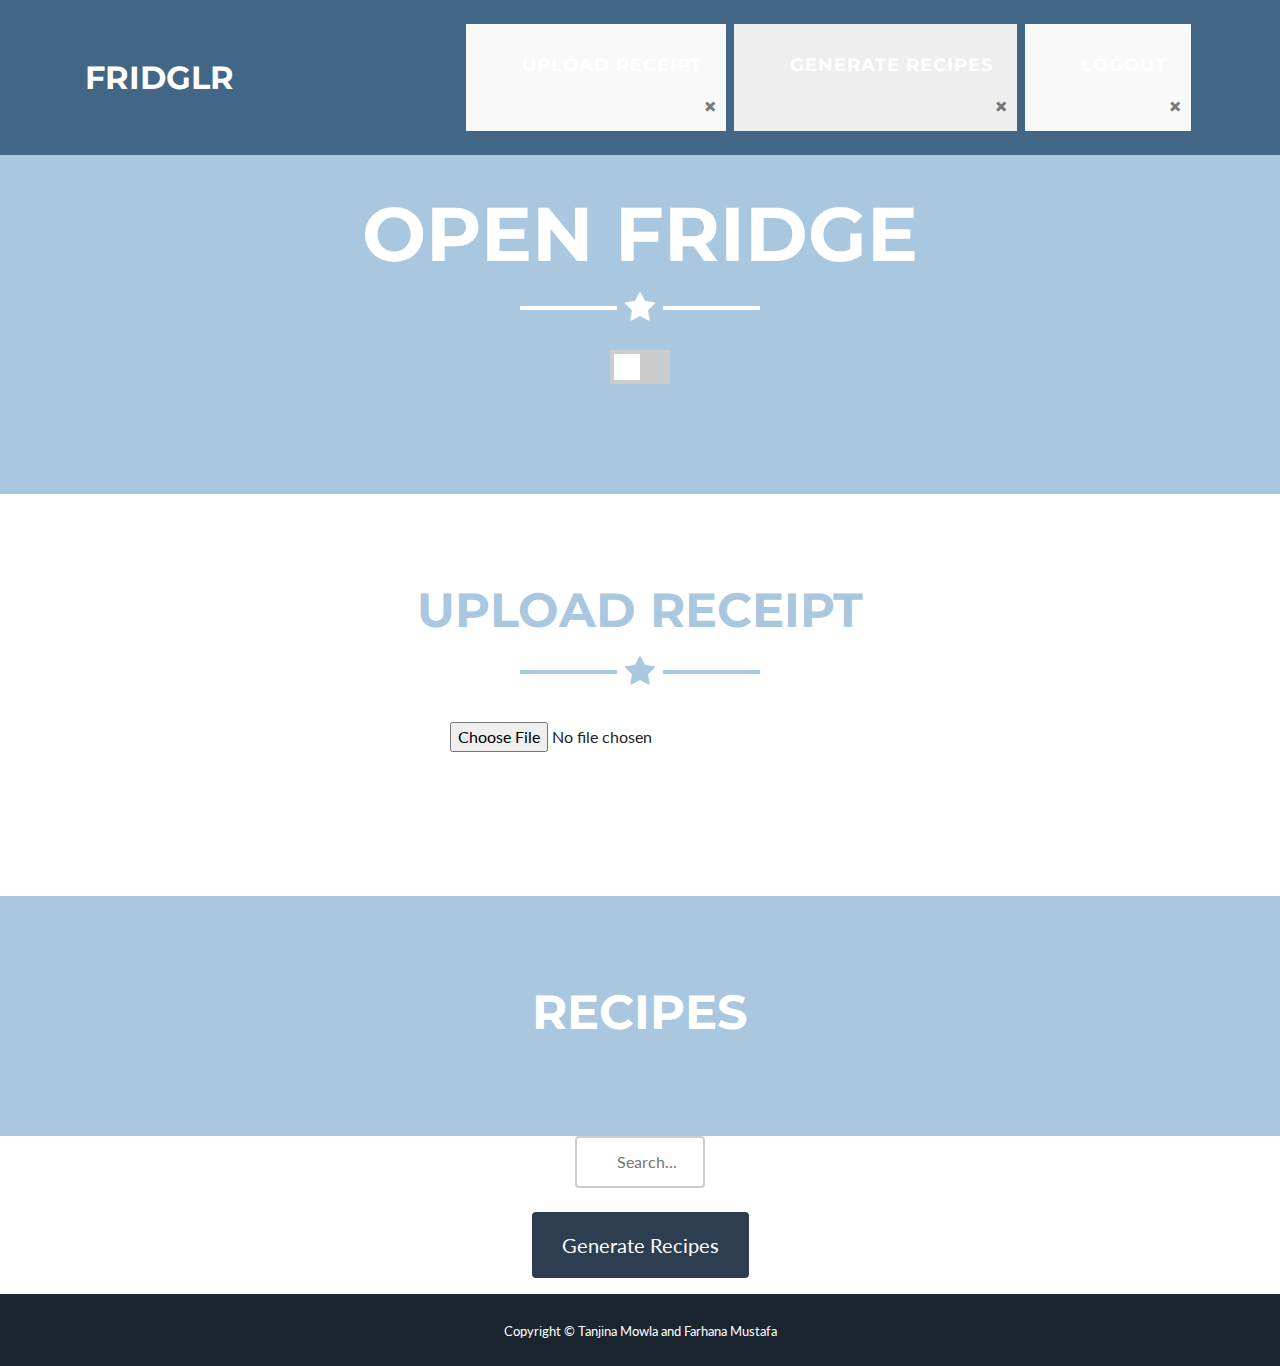
==== dash.html @ d0f1e7e1 "debugging" ====
<!DOCTYPE html>
<html lang="en">

  <head>

    <meta charset="utf-8">
    <meta name="viewport" content="width=device-width, initial-scale=1, shrink-to-fit=no">
    <meta name="description" content="">
    <meta name="author" content="">

    <title>Fridglr</title>
  
    <!-- Bootstrap core CSS -->
    <link href="vendor/bootstrap/css/bootstrap.min.css" rel="stylesheet">

    <!-- Custom fonts for this template -->
    <link href="vendor/font-awesome/css/font-awesome.min.css" rel="stylesheet" type="text/css">
    <link href="https://fonts.googleapis.com/css?family=Montserrat:400,700" rel="stylesheet" type="text/css">
    <link href="https://fonts.googleapis.com/css?family=Lato:400,700,400italic,700italic" rel="stylesheet" type="text/css">

    <!-- Plugin CSS -->
    <link href="vendor/magnific-popup/magnific-popup.css" rel="stylesheet" type="text/css">

    <!-- Custom styles for this template -->
    <link href="css/freelancer.css"     rel="stylesheet">
    <link href="fridge.css"             rel="stylesheet">

  </head>

  <body id="page-top">

    <!-- Navigation -->
    <nav class="navbar navbar-expand-lg bg-secondary fixed-top text-uppercase" id="mainNav">
      <div class="container">
        <a class="navbar-brand js-scroll-trigger" href="#page-top">Fridglr</a>
        <button class="navbar-toggler navbar-toggler-right text-uppercase bg-primary text-white rounded" type="button" data-toggle="collapse" data-target="#navbarResponsive" aria-controls="navbarResponsive" aria-expanded="false" aria-label="Toggle navigation">
          Menu
          <i class="fa fa-bars"></i>
        </button>
        <div class="collapse navbar-collapse" id="navbarResponsive">
          <ul class="navbar-nav ml-auto">
            <li class="nav-item mx-0 mx-lg-1">
              <a class="nav-link py-3 px-0 px-lg-3 rounded js-scroll-trigger" href="#portfolio">Upload Receipt</a>
            </li>
            <li class="nav-item mx-0 mx-lg-1">
              <a class="nav-link py-3 px-0 px-lg-3 rounded js-scroll-trigger" href="#about">Generate Recipes</a>
            </li>
            <li class="nav-item mx-0 mx-lg-1">
              <a class="nav-link py-3 px-0 px-lg-3 rounded js-scroll-trigger" href=index.html>Logout</a>
            </li>
          </ul>
        </div>
      </div>
    </nav>

    <!-- Fridge -->
    <header class="masthead bg-primary text-white text-center">
      <div class="container">
        <!--<img class="img-fluid mb-5 d-block mx-auto" src="img/profile.png" alt="">
        <h1 class="text-uppercase mb-0">Start Bootstrap</h1>
        <hr class="star-light">
        <h2 class="font-weight-light mb-0">Web Developer - Graphic Artist - User Experience Designer</h2>-->
          
      <h1 class="text-uppercase mb-0">Open Fridge</h1>
        <hr class="star-light"> 
          
      <div id="mySidenav" class="sidenav">
        <a href="javascript:void(0)" class="closebtn" onclick="closeNav()">&times;</a>
          <div id="myDIV" class="header">
            <h2 style="margin:5px">Add Items</h2>
              <input type="text" id="myInputa" placeholder="Items">
                <span onclick="newElement()" class="addBtn">Add</span>
          </div>

<ul id="myUL">
  <li>Chicken</li>
  <li class="checked">Milk</li>
  <li>Bread</li>
  <li>Eggs</li>
  <li>Tomatoes</li>
  <li>Mushrooms</li>
</ul>

<script>
// Create a "close" button and append it to each list item
var myNodelist = document.getElementsByTagName("LI");
var i;
for (i = 0; i < myNodelist.length; i++) {
  var span = document.createElement("SPAN");
  var txt = document.createTextNode("\u00D7");
  span.className = "close";
  span.appendChild(txt);
  myNodelist[i].appendChild(span);
}

// Click on a close button to hide the current list item
var close = document.getElementsByClassName("closea");
var i;
for (i = 0; i < close.length; i++) {
  close[i].onclick = function() {
    var div = this.parentElement;
    div.style.display = "none";
  }
}

// Add a "checked" symbol when clicking on a list item
var list = document.querySelector('ul');
list.addEventListener('click', function(ev) {
  if (ev.target.tagName === 'LI') {
    ev.target.classList.toggle('checked');
  }
}, false);

// Create a new list item when clicking on the "Add" button
function newElement() {
  var li = document.createElement("li");
  var inputValue = document.getElementById("myInput").value;
  var t = document.createTextNode(inputValue);
  li.appendChild(t);
  if (inputValue === '') {
    alert("You must write something!");
  } else {
    document.getElementById("myUL").appendChild(li);
  }
  document.getElementById("myInput").value = "";

  var span = document.createElement("SPAN");
  var txt = document.createTextNode("\u00D7");
  span.className = "closea";
  span.appendChild(txt);
  li.appendChild(span);

  for (i = 0; i < close.length; i++) {
    close[i].onclick = function() {
      var div = this.parentElement;
      div.style.display = "none";
    }
  }
}
</script>

</div>
<!--<span style="font-size:30px;cursor:pointer" onclick="openNav()">&#9776; Open Fridge</span>
<br><span style="font-size:30px;cursor:pointer" onclick="closeNav()"> Close Fridge</span>-->
          
  <label class="switch">
    <input type="checkbox">
    <span class="slider" onclick="openNav()"></span>
  </label>
          
  <script>
    function openNav() {
      document.getElementById("mySidenav").style.width = "250px";
    }

    function closeNav() {
      document.getElementById("mySidenav").style.width = "0";
    }
          
    function myFunction() {
      var x = document.getElementById("mySidenav");
      if (x.style.display === "none") {
        document.getElementById("mySidenav").style.width = "250px";
      } else {
        document.getElementById("mySidenav").style.width = "0";
      }
    }
  </script>

          
          
      </div>   
    </header>

    <!--Add Items-->
    <section class="portfolio" id="portfolio">
      <div class="container">
        <h2 class="text-center text-uppercase text-secondary mb-0">Upload Receipt</h2>
        <hr class="star-dark mb-5">
        <div class="row">
          <div class="col-md-6 col-lg-4">
            <a class="portfolio-item d-block mx-auto" href="#portfolio-modal-1">
              <div class="portfolio-item-caption d-flex position-absolute h-100 w-100">
                <div class="portfolio-item-caption-content my-auto w-100 text-center text-white">
                  <i class="fa fa-search-plus fa-3x"></i>
                </div>
              </div>
              <img class="img-fluid" src="img/portfolio/cabin.png" alt="">
            </a>
          </div>
        
       <div class="upload-container">
      <input id="upload" class="upload" name="upload" type="file" accept="image/gif, image/jpeg, image/png" aria-labelledby="upload-help" />
    </div>
    
          <div class="col-md-6 col-lg-4">
            <a class="portfolio-item d-block mx-auto" href="#portfolio-modal-2">
              <div class="portfolio-item-caption d-flex position-absolute h-100 w-100">
                <div class="portfolio-item-caption-content my-auto w-100 text-center text-white">
                  <i class="fa fa-search-plus fa-3x"></i>
                </div>
              </div>
              <img class="img-fluid" src="img/portfolio/cake.png" alt="">
            </a>
          </div>
          <div class="col-md-6 col-lg-4">
            <a class="portfolio-item d-block mx-auto" href="#portfolio-modal-3">
              <div class="portfolio-item-caption d-flex position-absolute h-100 w-100">
                <div class="portfolio-item-caption-content my-auto w-100 text-center text-white">
                  <i class="fa fa-search-plus fa-3x"></i>
                </div>
              </div>
              <img class="img-fluid" src="img/portfolio/circus.png" alt="">
            </a>
          </div>
          <div class="col-md-6 col-lg-4">
            <a class="portfolio-item d-block mx-auto" href="#portfolio-modal-4">
              <div class="portfolio-item-caption d-flex position-absolute h-100 w-100">
                <div class="portfolio-item-caption-content my-auto w-100 text-center text-white">
                  <i class="fa fa-search-plus fa-3x"></i>
                </div>
              </div>
              <img class="img-fluid" src="img/portfolio/game.png" alt="">
            </a>
          </div>
          <div class="col-md-6 col-lg-4">
            <a class="portfolio-item d-block mx-auto" href="#portfolio-modal-5">
              <div class="portfolio-item-caption d-flex position-absolute h-100 w-100">
                <div class="portfolio-item-caption-content my-auto w-100 text-center text-white">
                  <i class="fa fa-search-plus fa-3x"></i>
                </div>
              </div>
              <img class="img-fluid" src="img/portfolio/safe.png" alt="">
            </a>
          </div>
          <div class="col-md-6 col-lg-4">
            <a class="portfolio-item d-block mx-auto" href="#portfolio-modal-6">
              <div class="portfolio-item-caption d-flex position-absolute h-100 w-100">
                <div class="portfolio-item-caption-content my-auto w-100 text-center text-white">
                  <i class="fa fa-search-plus fa-3x"></i>
                </div>
              </div>
              <img class="img-fluid" src="img/portfolio/submarine.png" alt="">
            </a>
          </div>
        </div>
      </div>
        
    </section>

    <!-- Recipe -->
    <section class="bg-primary text-white mb-0" id="about">
      <div class="container">
        <h2 class="text-center text-uppercase text-white">Recipes</h2>
    </section>
     
    <style>      
    input[type=text] {
    width: 130px;
    box-sizing: border-box;
    border: 2px solid #ccc;
    border-radius: 4px;
    font-size: 16px;
    background-color: white;
    background-image: url('searchicon.png');
    background-position: 10px 10px;
    background-repeat: no-repeat;
    padding: 12px 20px 12px 40px;
    -webkit-transition: width 0.4s ease-in-out;
    transition: width 0.4s ease-in-out;
    }

    input[type=text]:focus {
      width: 100%;
    }
    </style>

<body>
    <form> 
        <center>
            <input type="text" name="search" placeholder="Search...">
        </center>
    </form>
    
    <div class="form-group">
        <br><center><button type="submit" class="btn btn-secondary btn-xl" href="/myfridge.html">Generate Recipes</button></center>
    </div>

</body>
    
    <div class="copyright py-4 text-center text-white">
      <div class="container">
        <small>Copyright &copy; Tanjina Mowla and Farhana Mustafa</small>
      </div>
    </div>

    <!-- Scroll to Top Button (Only visible on small and extra-small screen sizes) -->
    <div class="scroll-to-top d-lg-none position-fixed ">
      <a class="js-scroll-trigger d-block text-center text-white rounded" href="#page-top">
        <i class="fa fa-chevron-up"></i>
      </a>
    </div>


    <!-- Bootstrap core JavaScript -->
    <script src="vendor/jquery/jquery.min.js"></script>
    <script src="vendor/bootstrap/js/bootstrap.bundle.min.js"></script>

    <!-- Plugin JavaScript -->
    <script src="vendor/jquery-easing/jquery.easing.min.js"></script>
    <script src="vendor/magnific-popup/jquery.magnific-popup.min.js"></script>

    <!-- Contact Form JavaScript -->
    <script src="js/jqBootstrapValidation.js"></script>
    <script src="js/contact_me.js"></script>

    <!-- Custom scripts for this template -->
    <script src="js/freelancer.min.js"></script>

  </body>

</html>
---- css/freelancer.css ----
/*!
 * Start Bootstrap - Freelancer v4.0.0-beta.2 (https://startbootstrap.com/template-overviews/freelancer)
 * Copyright 2013-2017 Start Bootstrap
 * Licensed under MIT (https://github.com/BlackrockDigital/startbootstrap-freelancer/blob/master/LICENSE)
 */
body {
  font-family: 'Lato'; }

h1,
h2,
h3,
h4,
h5,
h6 {
  font-weight: 700;
  font-family: 'Montserrat'; }

hr.star-light,
hr.star-dark {
  max-width: 15rem;
  padding: 0;
  text-align: center;
  border: none;
  border-top: solid 0.25rem;
  margin-top: 2.5rem;
  margin-bottom: 2.5rem; }

hr.star-light:after,
hr.star-dark:after {
  position: relative;
  top: -.8em;
  display: inline-block;
  padding: 0 0.25em;
  content: '\f005';
  font-family: FontAwesome;
  font-size: 2em; }

hr.star-light {
  border-color: #fff; }

hr.star-light:after {
  color: #fff;
  background-color: #A9C7DF; }

hr.star-dark {
  border-color: #A9C7DF; }

hr.star-dark:after {
  color: #A9C7DF;
  background-color: white; }

section {
  padding: 6rem 0; }
  section h2 {
    font-size: 2.25rem;
    line-height: 2rem; }
  @media (min-width: 992px) {
    section h2 {
      font-size: 3rem;
      line-height: 2.5rem; } }

.btn-xl {
  padding: 1rem 1.75rem;
  font-size: 1.25rem; }

.btn-social {
  width: 3.25rem;
  height: 3.25rem;
  font-size: 1.25rem;
  line-height: 2rem; }

.scroll-to-top {
  z-index: 1042;
  right: 1rem;
  bottom: 1rem;
  display: none; }
  .scroll-to-top a {
    width: 3.5rem;
    height: 3.5rem;
    background-color: #A9C7DF;
    line-height: 3.1rem; }

#mainNav {
  padding-top: 1rem;
  padding-bottom: 1rem;
  font-weight: 700;
  font-family: 'Montserrat'; }
  #mainNav .navbar-brand {
    color: #fff; }
  #mainNav .navbar-nav {
    margin-top: 1rem;
    letter-spacing: 0.0625rem; }
    #mainNav .navbar-nav li.nav-item a.nav-link {
      color: #fff; }
      #mainNav .navbar-nav li.nav-item a.nav-link:hover {
        color: #A9C7DF; }
      #mainNav .navbar-nav li.nav-item a.nav-link:active, #mainNav .navbar-nav li.nav-item a.nav-link:focus {
        color: #fff; }
      #mainNav .navbar-nav li.nav-item a.nav-link.active {
        color: #E5E8E2; }
  #mainNav .navbar-toggler {
    font-size: 80%;
    padding: 0.8rem; }

@media (min-width: 992px) {
  #mainNav {
    padding-top: 1.5rem;
    padding-bottom: 1.5rem;
    -webkit-transition: padding-top 0.3s, padding-bottom 0.3s;
    -moz-transition: padding-top 0.3s, padding-bottom 0.3s;
    transition: padding-top 0.3s, padding-bottom 0.3s; }
    #mainNav .navbar-brand {
      font-size: 2em;
      -webkit-transition: font-size 0.3s;
      -moz-transition: font-size 0.3s;
      transition: font-size 0.3s; }
    #mainNav .navbar-nav {
      margin-top: 0; }
    #mainNav .navbar-nav > li.nav-item > a.nav-link.active {
      color: #fff;
      background: #A9C7DF; }
      #mainNav .navbar-nav > li.nav-item > a.nav-link.active:active, #mainNav .navbar-nav > li.nav-item > a.nav-link.active:focus, #mainNav .navbar-nav > li.nav-item > a.nav-link.active:hover {
        color: #fff;
        background: #A9C7DF; }
  #mainNav.navbar-shrink {
    padding-top: 0.5rem;
    padding-bottom: 0.5rem; }
    #mainNav.navbar-shrink .navbar-brand {
      font-size: 1.5em; } }

header.masthead {
  padding-top: calc(6rem + 72px);
  padding-bottom: 6rem; }
  header.masthead h1 {
    font-size: 3rem;
    line-height: 3rem; }
  header.masthead h2 {
    font-size: 1.3rem;
    font-family: 'Lato'; }

@media (min-width: 992px) {
  header.masthead {
    padding-top: calc(6rem + 106px);
    padding-bottom: 6rem; }
    header.masthead h1 {
      font-size: 4.75em;
      line-height: 4rem; }
    header.masthead h2 {
      font-size: 1.75em; } }

.floating-label-form-group {
  position: relative;
  border-bottom: 1px solid #e9ecef; }
  .floating-label-form-group input,
  .floating-label-form-group textarea {
    font-size: 1.5em;
    position: relative;
    z-index: 1;
    padding-right: 0;
    padding-left: 0;
    resize: none;
    border: none;
    border-radius: 0;
    background: none;
    box-shadow: none !important; }
  .floating-label-form-group label {
    font-size: 0.85em;
    line-height: 1.764705882em;
    position: relative;
    z-index: 0;
    top: 2em;
    display: block;
    margin: 0;
    -webkit-transition: top 0.3s ease, opacity 0.3s ease;
    -moz-transition: top 0.3s ease, opacity 0.3s ease;
    -ms-transition: top 0.3s ease, opacity 0.3s ease;
    transition: top 0.3s ease, opacity 0.3s ease;
    vertical-align: middle;
    vertical-align: baseline;
    opacity: 0; }
  .floating-label-form-group:not(:first-child) {
    padding-left: 14px;
    border-left: 1px solid #e9ecef; }

.floating-label-form-group-with-value label {
  top: 0;
  opacity: 1; }

.floating-label-form-group-with-focus label {
  color: #A9C7DF; }

form .row:first-child .floating-label-form-group {
  border-top: 1px solid #e9ecef; }

.footer {
  padding-top: 5rem;
  padding-bottom: 5rem;
  background-color: #416686;
  color: #fff; }

.copyright {
  background-color: #1a252f; }

a {
  color: #A9C7DF; }
  a:focus, a:hover, a:active {
    color: #A9C7DF; }

.btn {
  border-width: 2px; }

.bg-primary {
  background-color: #A9C7DF !important; }

.bg-secondary {
  background-color: #416686 !important; }

.text-primary {
  color: #A9C7DF !important; }

.text-secondary {
  color: #A9C7DF !important; }

.btn-primary {
  background-color: #A9C7DF;
  border-color: #A9C7DF; }
  .btn-primary:hover, .btn-primary:focus, .btn-primary:active {
    background-color: rgb(145, 188, 221);
    border-color: rgb(145, 188, 221) }

.btn-secondary {
  background-color: #2C3E50;
  border-color: #2C3E50; }
  .btn-secondary:hover, .btn-secondary:focus, .btn-secondary:active {
    background-color: #1a252f;
    border-color: #1a252f; }
---- fridge.css ----
body {
    font-family: "Lato", sans-serif;
    margin: 0;
    min-width: 25px;
}

.sidenav {
    height: 100%;
    width: 0;
    position: fixed;
    z-index: 1;
    top: 0;
    left: 0;
    background-color: #111;
    overflow-x: hidden;
    transition: 0.5s;
    padding-top: 60px;
}

.sidenav a {
    padding: 8px 8px 8px 32px;
    text-decoration: none;
    font-size: 25px;
    color: #818181;
    display: block;
    transition: 0.3s;
}

.sidenav a:hover {
    color: #f1f1f1;
}

.sidenav .closebtn {
    position: absolute;
    top: 0;
    right: 25px;
    font-size: 36px;
    margin-left: 50px;
}

@media screen and (max-height: 450px) {
  .sidenav {padding-top: 15px;}
  .sidenav a {font-size: 18px;}
}


.switch {
  position: relative;
  display: inline-block;
  width: 60px;
  height: 34px;
}

.switch input {display:none;}

.slider {
  position: absolute;
  cursor: pointer;
  top: 0;
  left: 0;
  right: 0;
  bottom: 0;
  background-color: #ccc;
  -webkit-transition: .4s;
  transition: .4s;
}

.slider:before {
  position: absolute;
  content: "";
  height: 26px;
  width: 26px;
  left: 4px;
  bottom: 4px;
  background-color: white;
  -webkit-transition: .4s;
  transition: .4s;
}

input:checked + .slider {
  background-color: #2196F3;
}

input:focus + .slider {
  box-shadow: 0 0 1px #2196F3;
}

input:checked + .slider:before {
  -webkit-transform: translateX(26px);
  -ms-transform: translateX(26px);
  transform: translateX(26px);
}



/* Include the padding and border in an element's total width and height */
* {
  box-sizing: border-box;
}

/* Remove margins and padding from the list */
ul {
  margin: 0;
  padding: 0;
}

/* Style the list items */
ul li {
  cursor: pointer;
  position: relative;
  padding: 12px 8px 12px 40px;
  list-style-type: none;
  background: #eee;
  font-size: 18px;
  transition: 0.2s;
  
  /* make the list items unselectable */
  -webkit-user-select: none;
  -moz-user-select: none;
  -ms-user-select: none;
  user-select: none;
}

/* Set all odd list items to a different color (zebra-stripes) */
ul li:nth-child(odd) {
  background: #f9f9f9;
}

/* Darker background-color on hover */
ul li:hover {
  background: #ddd;
}

/* When clicked on, add a background color and strike out text */
ul li.checked {
  background: #888;
  color: #fff;
  text-decoration: line-through;
}


/* Style the close button */
.closea {
  position: absolute;
  right: 0;
  top: 0;
  padding: 12px 16px 12px 16px;
}

.closea:hover {
  background-color: #f44336;
  color: white;
}

/* Style the header */
.header {
  background-color: #f44336;
  padding: 30px 40px;
  color: white;
  text-align: center;
}

/* Clear floats after the header */
.header:after {
  content: "";
  display: table;
  clear: both;
}

/* Style the input */
inputa {
  border: none;
  width: 75%;
  padding: 10px;
  float: left;
  font-size: 16px;
}

/* Style the "Add" button */
.addBtn {
  padding: 10px;
  width: 25%;
  background: #d9d9d9;
  color: #555;
  float: left;
  text-align: center;
  font-size: 16px;
  cursor: pointer;
  transition: 0.3s;
}

.addBtn:hover {
  background-color: #bbb;
}
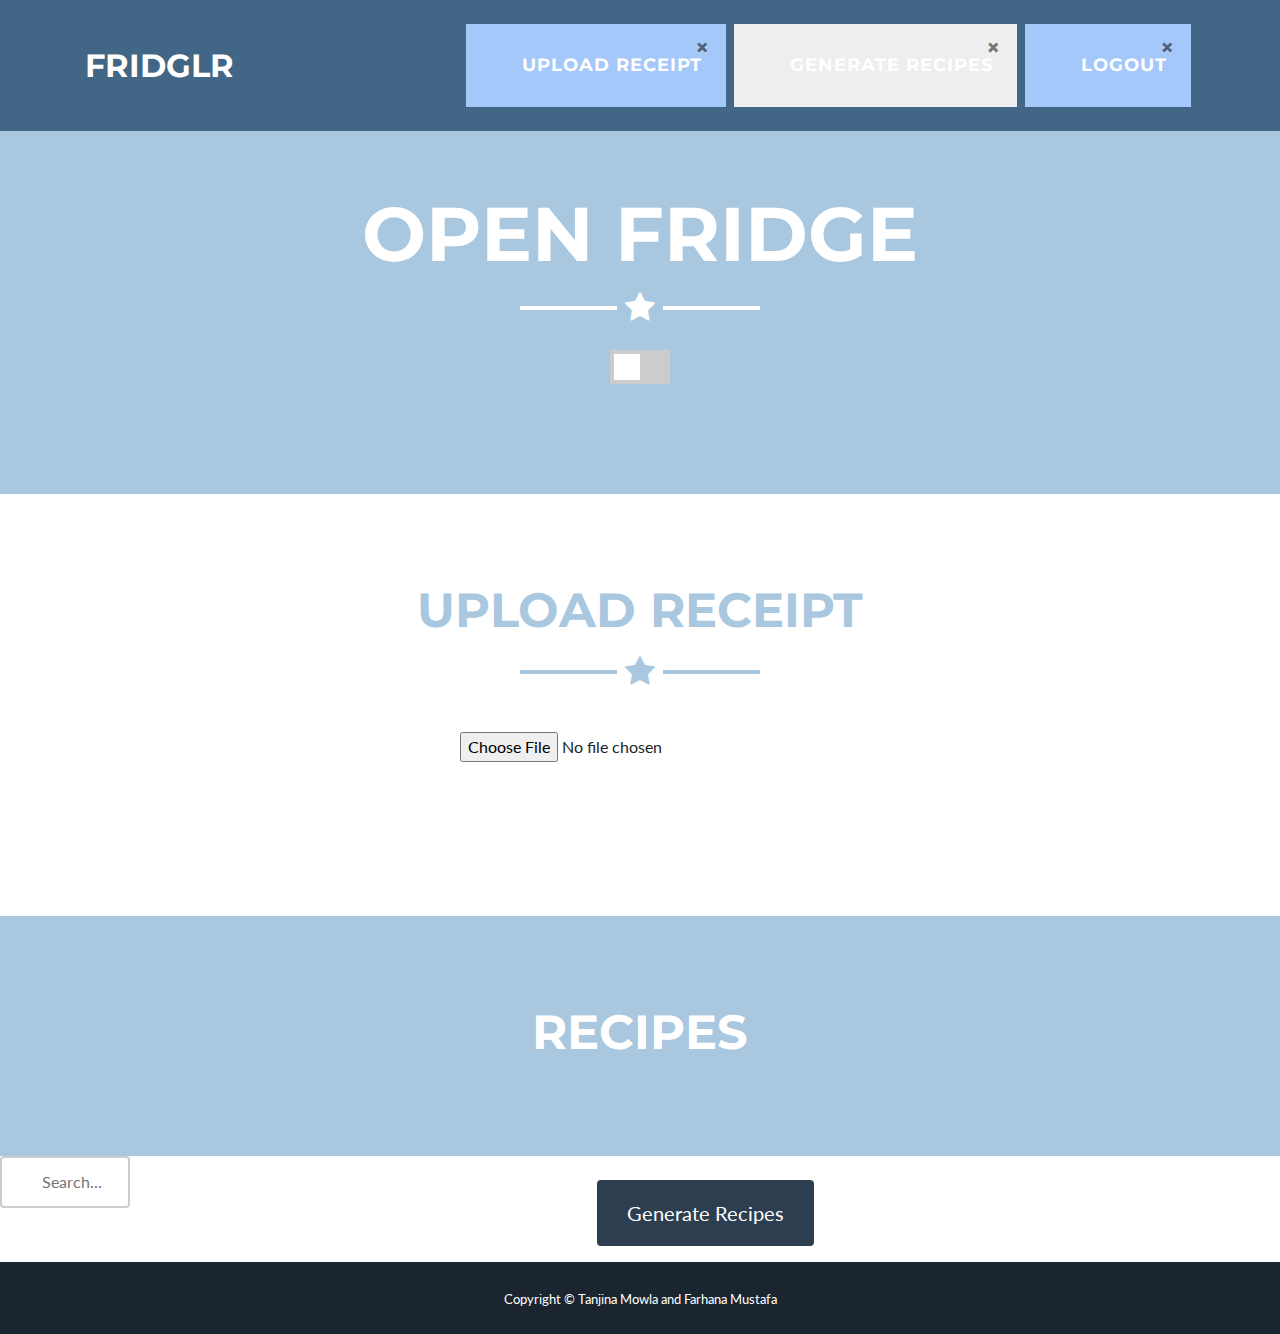
==== commit 84a24c4b: "debugging" ====
--- a/dash.html
+++ b/dash.html
@@ -53,24 +53,23 @@
       </div>
     </nav>
 
-    <!-- Fridge -->
+   
+      
+      
+      <!-- Code for Fridge/ hidden menu -->
     <header class="masthead bg-primary text-white text-center">
-      <div class="container">
-        <!--<img class="img-fluid mb-5 d-block mx-auto" src="img/profile.png" alt="">
-        <h1 class="text-uppercase mb-0">Start Bootstrap</h1>
-        <hr class="star-light">
-        <h2 class="font-weight-light mb-0">Web Developer - Graphic Artist - User Experience Designer</h2>-->
-          
+      <div class="container">          
       <h1 class="text-uppercase mb-0">Open Fridge</h1>
         <hr class="star-light"> 
           
       <div id="mySidenav" class="sidenav">
-        <a href="javascript:void(0)" class="closebtn" onclick="closeNav()">&times;</a>
+        <!-- <a href="javascript:void(0)" class="closebtn" onclick="closeNav()">&times;</a> -->
           <div id="myDIV" class="header">
             <h2 style="margin:5px">Add Items</h2>
-              <input type="text" id="myInputa" placeholder="Items">
+              <input type="text" id="myInput" placeholder="Items">
                 <span onclick="newElement()" class="addBtn">Add</span>
           </div>
+      
 
 <ul id="myUL">
   <li>Chicken</li>
@@ -81,6 +80,9 @@
   <li>Mushrooms</li>
 </ul>
 
+
+<!--Javascript for fridge-->
+          
 <script>
 // Create a "close" button and append it to each list item
 var myNodelist = document.getElementsByTagName("LI");
@@ -94,7 +96,7 @@
 }
 
 // Click on a close button to hide the current list item
-var close = document.getElementsByClassName("closea");
+var close = document.getElementsByClassName("close");
 var i;
 for (i = 0; i < close.length; i++) {
   close[i].onclick = function() {
@@ -104,12 +106,12 @@
 }
 
 // Add a "checked" symbol when clicking on a list item
-var list = document.querySelector('ul');
-list.addEventListener('click', function(ev) {
-  if (ev.target.tagName === 'LI') {
-    ev.target.classList.toggle('checked');
-  }
-}, false);
+// var list = document.querySelector('ul');
+// list.addEventListener('click', function(ev) {
+//   if (ev.target.tagName === 'LI') {
+//     ev.target.classList.toggle('checked');
+//   }
+// }, false);
 
 // Create a new list item when clicking on the "Add" button
 function newElement() {
@@ -126,7 +128,7 @@
 
   var span = document.createElement("SPAN");
   var txt = document.createTextNode("\u00D7");
-  span.className = "closea";
+  span.className = "close";
   span.appendChild(txt);
   li.appendChild(span);
 
@@ -143,14 +145,31 @@
 <!--<span style="font-size:30px;cursor:pointer" onclick="openNav()">&#9776; Open Fridge</span>
 <br><span style="font-size:30px;cursor:pointer" onclick="closeNav()"> Close Fridge</span>-->
           
-  <label class="switch">
+ 
+          
+<!--toggle button & opens fridge-->
+          
+<label class="switch">
     <input type="checkbox">
     <span class="slider" onclick="openNav()"></span>
-  </label>
-          
-  <script>
+</label>
+          
+
+<!-- Attempted Javascript to make toggle button work-->          
+<script>
+  var first_click = true;
     function openNav() {
-      document.getElementById("mySidenav").style.width = "250px";
+      if(first_click === true){
+        document.getElementById("mySidenav").style.width = "250px";
+        first_click = false;
+      }
+      else {
+        document.getElementById("mySidenav").style.width = "0";
+        first_click = true;
+      }
+      // document.getElementById("mySidenav").style.width = "250px";
+      // first_click = false;
+
     }
 
     function closeNav() {
--- a/fridge.css
+++ b/fridge.css
@@ -1,6 +1,7 @@
 body {
     font-family: "Lato", sans-serif;
-    margin: 0;
+    /* margin & min-width for fridge rest for toggle button*/
+    margin: 0; 
     min-width: 25px;
 }
 
@@ -92,6 +93,8 @@
 }
 
 
+/* CSS For Fridge Located OPEN FRIDGE*/
+
 
 /* Include the padding and border in an element's total width and height */
 * {
@@ -123,12 +126,12 @@
 
 /* Set all odd list items to a different color (zebra-stripes) */
 ul li:nth-child(odd) {
-  background: #f9f9f9;
+  background: rgb(164, 200, 250);
 }
 
 /* Darker background-color on hover */
 ul li:hover {
-  background: #ddd;
+  background: rgb(164, 190, 225);
 }
 
 /* When clicked on, add a background color and strike out text */
@@ -140,21 +143,21 @@
 
 
 /* Style the close button */
-.closea {
+.close {
   position: absolute;
   right: 0;
   top: 0;
   padding: 12px 16px 12px 16px;
 }
 
-.closea:hover {
+.close:hover {
   background-color: #f44336;
   color: white;
 }
 
 /* Style the header */
 .header {
-  background-color: #f44336;
+  /* background-color: #f44336; */
   padding: 30px 40px;
   color: white;
   text-align: center;
@@ -168,7 +171,7 @@
 }
 
 /* Style the input */
-inputa {
+input {
   border: none;
   width: 75%;
   padding: 10px;
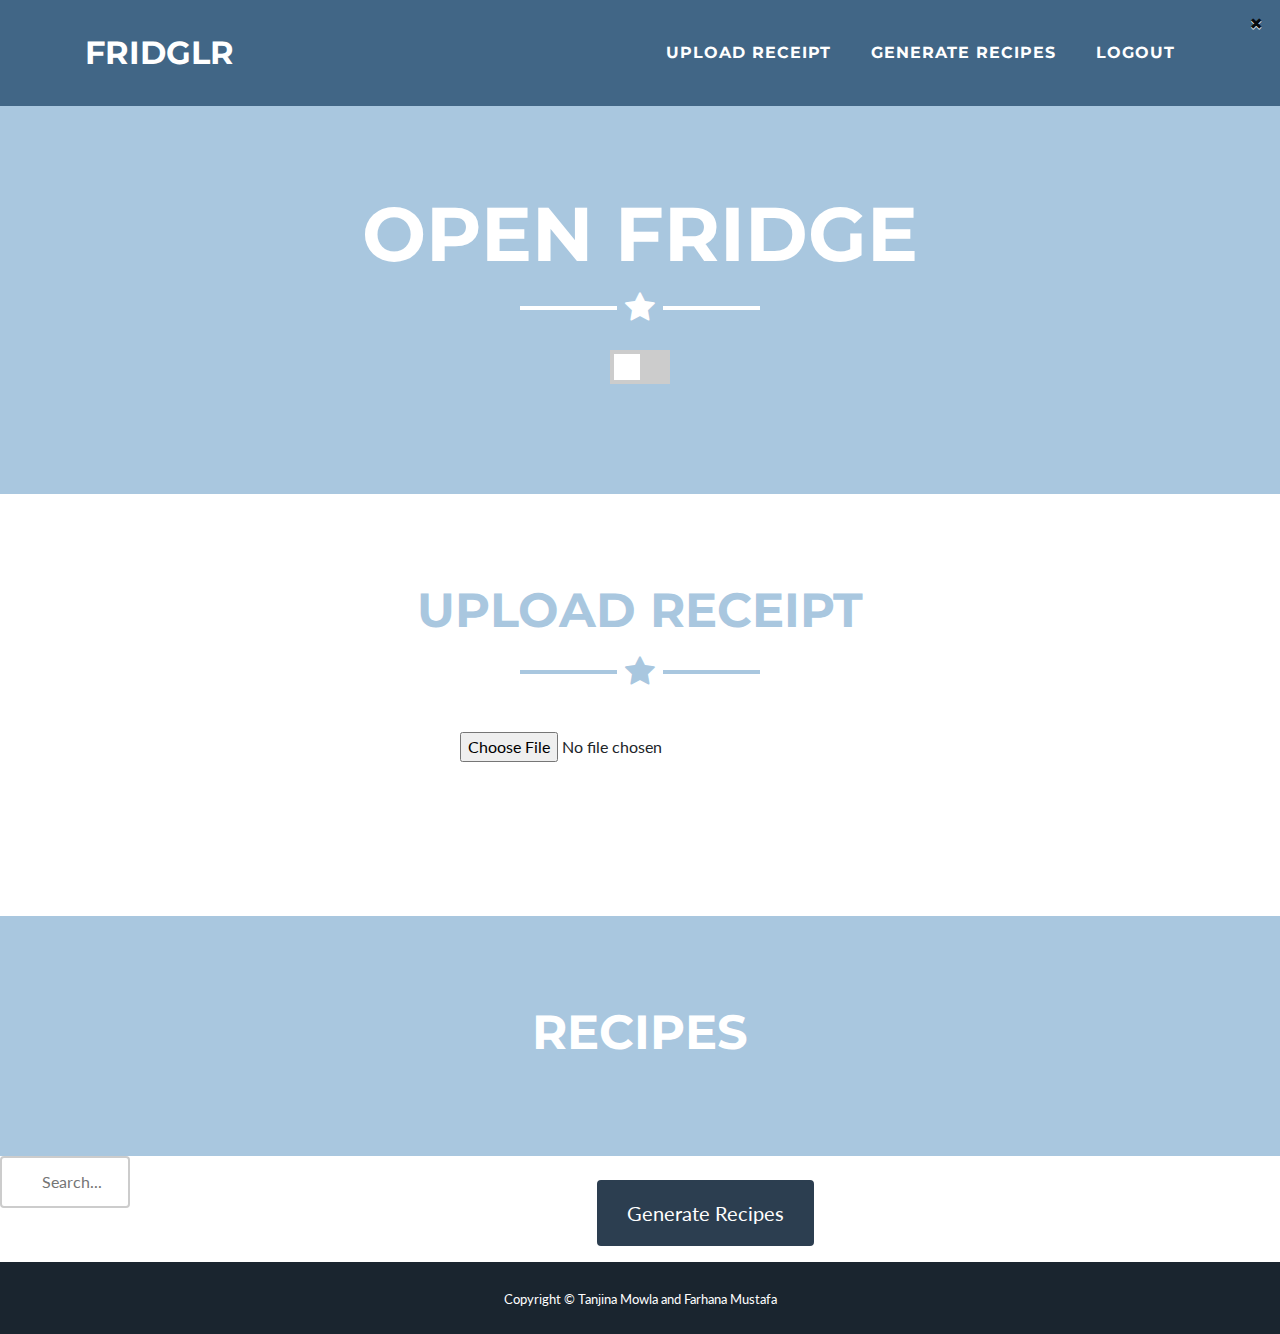
==== commit 4805555a: "debugged top menu" ====
--- a/dash.html
+++ b/dash.html
@@ -71,7 +71,7 @@
           </div>
       
 
-<ul id="myUL">
+<ul class="fridge" id="myUL">
   <li>Chicken</li>
   <li class="checked">Milk</li>
   <li>Bread</li>
--- a/fridge.css
+++ b/fridge.css
@@ -102,13 +102,13 @@
 }
 
 /* Remove margins and padding from the list */
-ul {
+ul.fridge {
   margin: 0;
   padding: 0;
 }
 
 /* Style the list items */
-ul li {
+ul.fridge li {
   cursor: pointer;
   position: relative;
   padding: 12px 8px 12px 40px;
@@ -125,17 +125,17 @@
 }
 
 /* Set all odd list items to a different color (zebra-stripes) */
-ul li:nth-child(odd) {
+ul.fridge li:nth-child(odd) {
   background: rgb(164, 200, 250);
 }
 
 /* Darker background-color on hover */
-ul li:hover {
+ul.fridge li:hover {
   background: rgb(164, 190, 225);
 }
 
 /* When clicked on, add a background color and strike out text */
-ul li.checked {
+ul.fridge li.checked {
   background: #888;
   color: #fff;
   text-decoration: line-through;
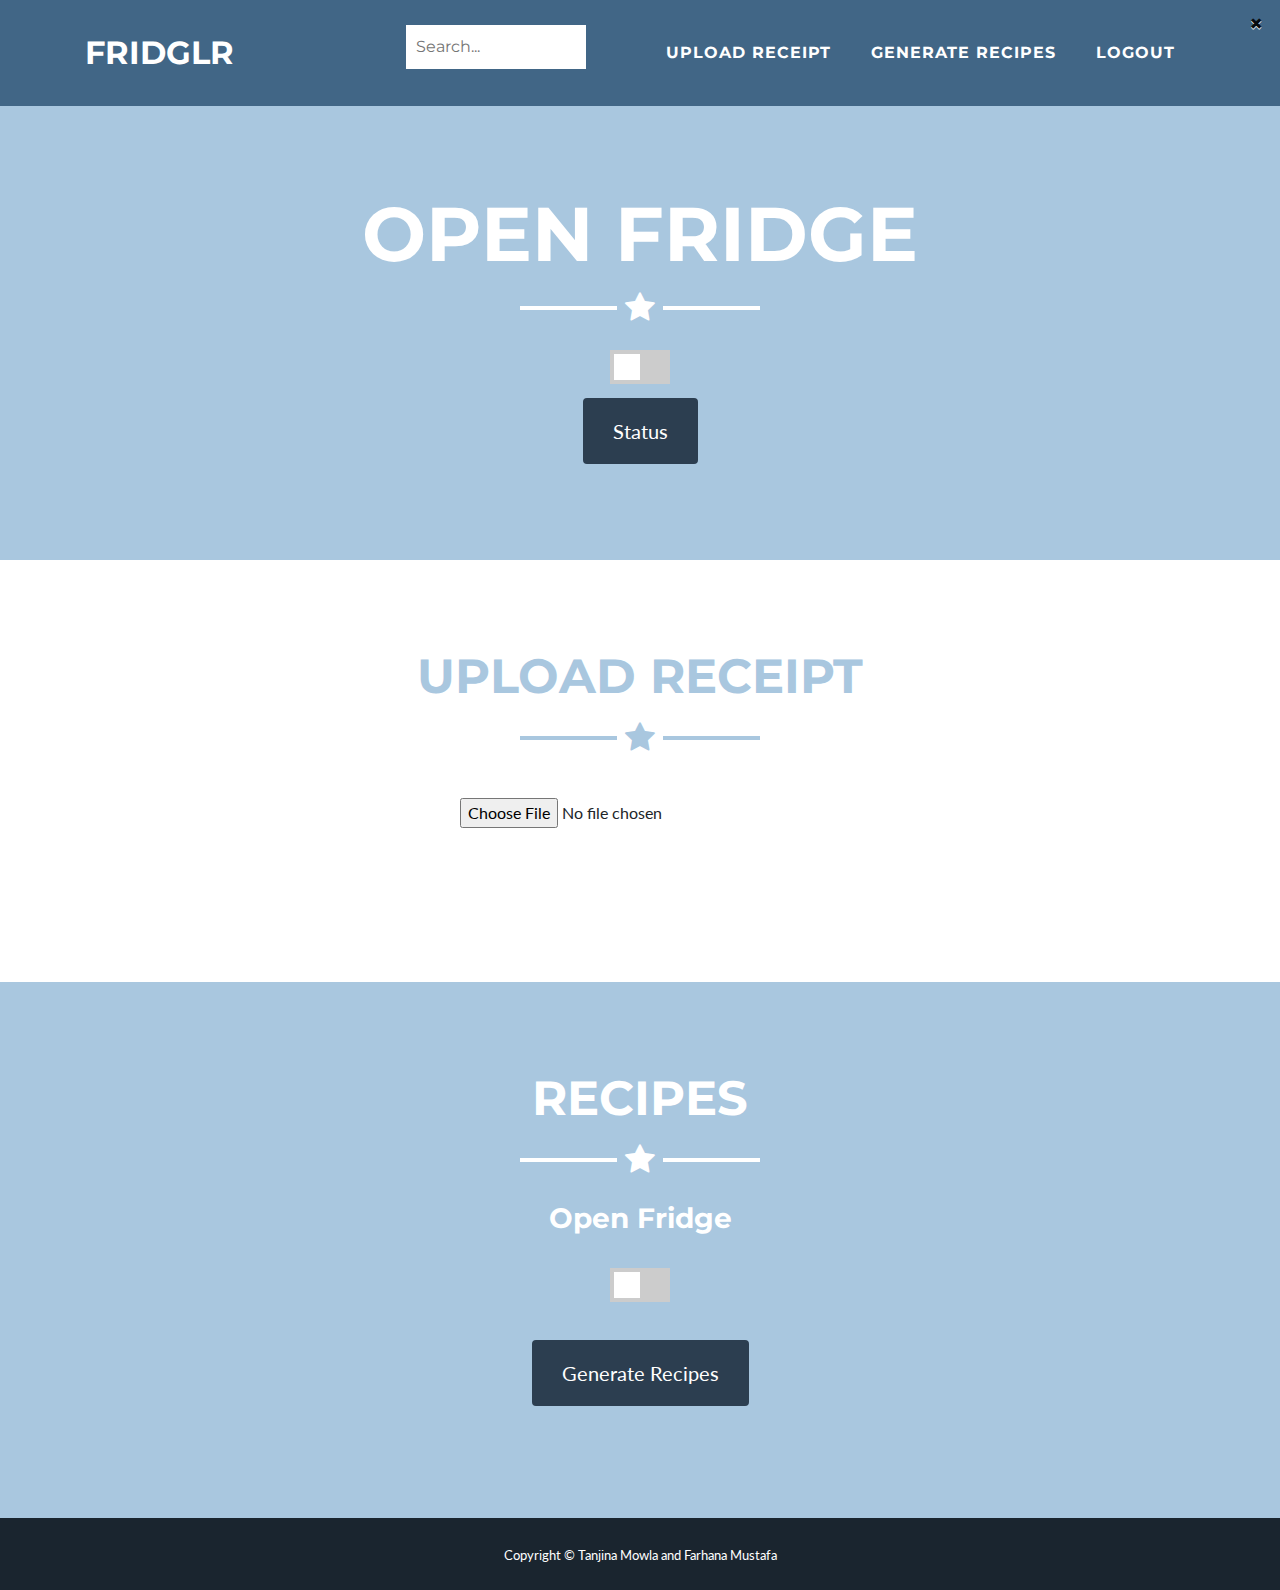
==== commit 92d47183: "Add files via upload" ====
--- a/dash.html
+++ b/dash.html
@@ -9,6 +9,28 @@
     <meta name="author" content="">
 
     <title>Fridglr</title>
+      
+     <!--<style>      
+    input[type=text] {
+    width: 200px;
+    box-sizing: border-box;
+    border: 2px solid #ccc;
+    border-radius: 4px;
+    font-size: 16px;
+    background-color: white;
+    background-image: url('searchicon.png');
+    background-position: 10px 10px;
+    background-repeat: no-repeat;
+    padding: 12px 20px 12px 40px;
+    -webkit-transition: width 0.4s ease-in-out;
+    transition: width 0.4s ease-in-out;
+    }
+
+    input[type=text]:focus {
+      width: 75%;
+    }
+    
+    </style>-->
   
     <!-- Bootstrap core CSS -->
     <link href="vendor/bootstrap/css/bootstrap.min.css" rel="stylesheet">
@@ -39,6 +61,9 @@
         </button>
         <div class="collapse navbar-collapse" id="navbarResponsive">
           <ul class="navbar-nav ml-auto">
+              <form> 
+            <input type="text" name="search" placeholder="Search...">
+    </form>
             <li class="nav-item mx-0 mx-lg-1">
               <a class="nav-link py-3 px-0 px-lg-3 rounded js-scroll-trigger" href="#portfolio">Upload Receipt</a>
             </li>
@@ -72,12 +97,14 @@
       
 
 <ul class="fridge" id="myUL">
-  <li>Chicken</li>
+    <form action="">
+  <li><input type ="checkbox">Chicken</li>
   <li class="checked">Milk</li>
-  <li>Bread</li>
-  <li>Eggs</li>
-  <li>Tomatoes</li>
-  <li>Mushrooms</li>
+  <li><input type ="checkbox"> Bread</li>
+  <li><input type ="checkbox"> Eggs</li>
+  <li><input type ="checkbox"> Tomatoes</li>
+  <li><input type ="checkbox"> Mushrooms</li>
+    </form>
 </ul>
 
 
@@ -106,12 +133,12 @@
 }
 
 // Add a "checked" symbol when clicking on a list item
-// var list = document.querySelector('ul');
-// list.addEventListener('click', function(ev) {
-//   if (ev.target.tagName === 'LI') {
-//     ev.target.classList.toggle('checked');
+ //var list = document.querySelector('ul');
+ //list.addEventListener('click', function(ev) {
+  //if (ev.target.tagName === 'LI') {
+    // ev.target.classList.toggle('checked');
 //   }
-// }, false);
+ //}, false);
 
 // Create a new list item when clicking on the "Add" button
 function newElement() {
@@ -153,7 +180,12 @@
     <input type="checkbox">
     <span class="slider" onclick="openNav()"></span>
 </label>
-          
+         
+          <center><body>
+
+<button type="button" class="btn btn-secondary btn-xl" onclick="alert('• Milk Has Expired   • Bread will Expire on 12/8')">Status</button>
+ 
+              </body></center>
 
 <!-- Attempted Javascript to make toggle button work-->          
 <script>
@@ -271,41 +303,30 @@
     <section class="bg-primary text-white mb-0" id="about">
       <div class="container">
         <h2 class="text-center text-uppercase text-white">Recipes</h2>
-    </section>
+    <hr class="star-light">
      
-    <style>      
-    input[type=text] {
-    width: 130px;
-    box-sizing: border-box;
-    border: 2px solid #ccc;
-    border-radius: 4px;
-    font-size: 16px;
-    background-color: white;
-    background-image: url('searchicon.png');
-    background-position: 10px 10px;
-    background-repeat: no-repeat;
-    padding: 12px 20px 12px 40px;
-    -webkit-transition: width 0.4s ease-in-out;
-    transition: width 0.4s ease-in-out;
-    }
-
-    input[type=text]:focus {
-      width: 100%;
-    }
-    </style>
+    
 
 <body>
+    <!--<div align = "right">
     <form> 
-        <center>
-            <input type="text" name="search" placeholder="Search...">
-        </center>
+           <center> <input type="text" name="search" placeholder="Search..."></center>
     </form>
+    </div>-->
+    <center><h3>Open Fridge</h3></center>
+   <br><center> <label class="switch">
+    <input type="checkbox">
+    <span class="slider" onclick="openNav()"></span>
+       </label></center>
+    
     
     <div class="form-group">
-        <br><center><button type="submit" class="btn btn-secondary btn-xl" href="/myfridge.html">Generate Recipes</button></center>
+     <br><center><button type="submit" class="btn btn-secondary btn-xl" href="/myfridge.html">Generate Recipes</button></center>
     </div>
 
 </body>
+        </div>
+      </section>
     
     <div class="copyright py-4 text-center text-white">
       <div class="container">
--- a/fridge.css
+++ b/fridge.css
@@ -152,7 +152,7 @@
 
 .close:hover {
   background-color: #f44336;
-  color: white;
+  color: black;
 }
 
 /* Style the header */
